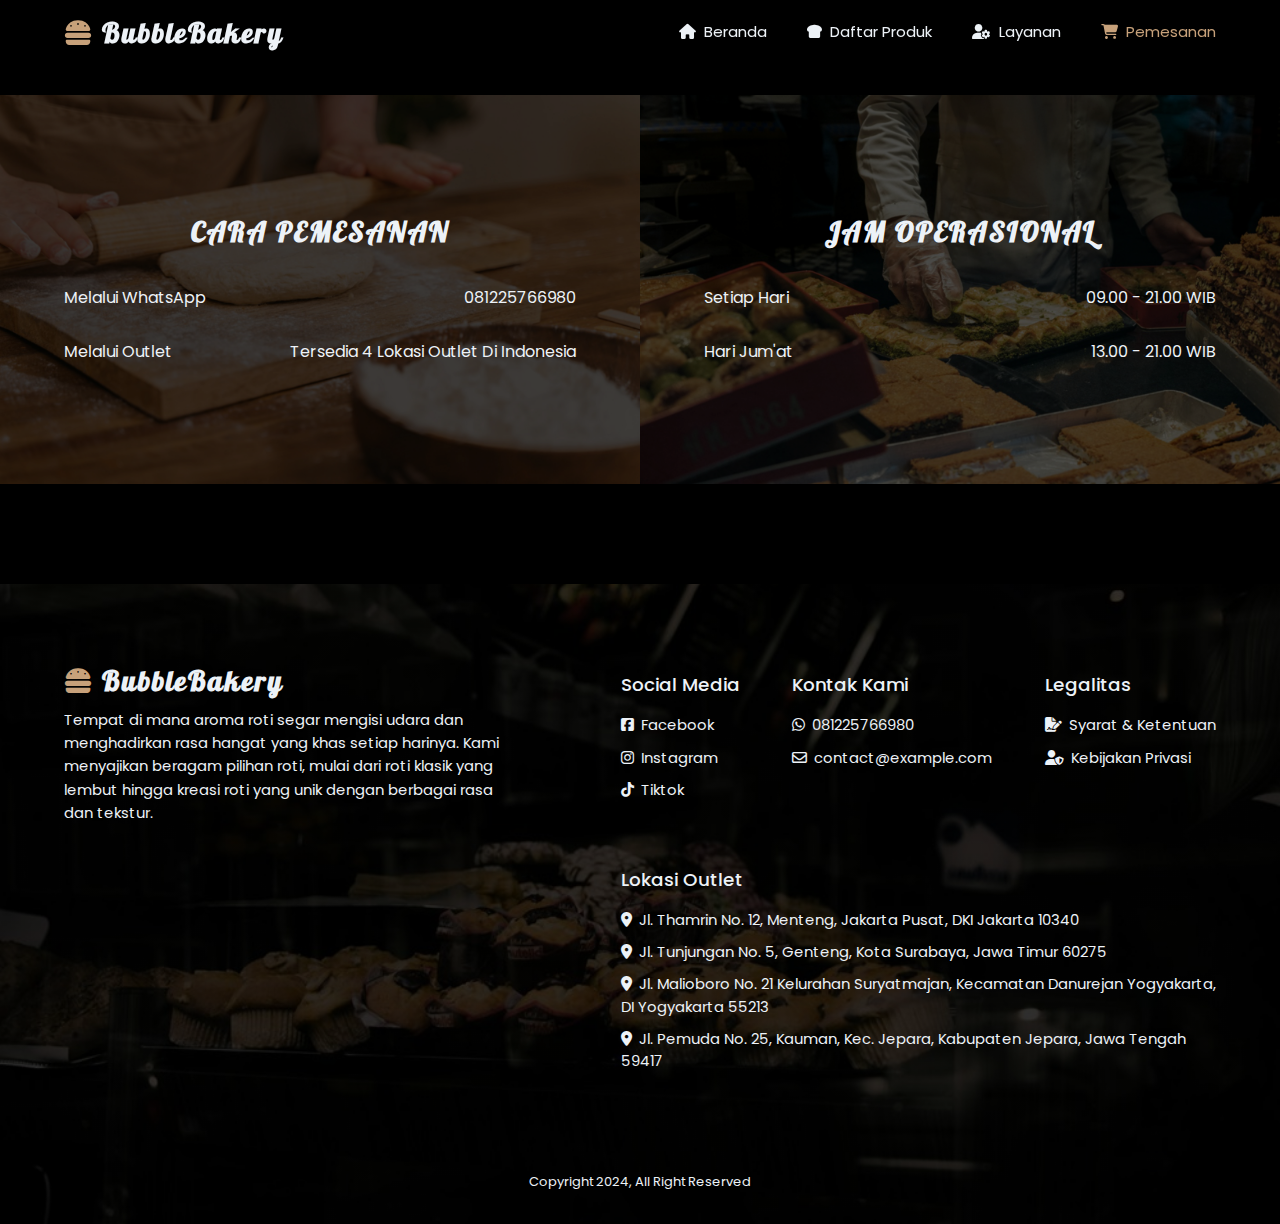
==== order.html @ 81ed465c "Initialize BubbleBakery" ====
<!--  copyright@2024 
      muhammad rokhibul ilmi 
      01/11/2024
  -->
<!DOCTYPE html>
<html lang="id">
  <head>
    <meta charset="UTF-8" />
    <meta http-equiv="X-UA-Compatible" content="IE=edge" />
    <meta
      name="viewport"
      content="width=device-width, initial-scale=1, maximum-scale=1, user-scalable=no"
    />
    <link
      rel="shortcut icon"
      href="assets/images/logo/logo.svg"
      type="image/x-icon"
    />
    <title>Pemesanan - BubbleBakery</title>
    <link
      href="https://cdn.jsdelivr.net/npm/bootstrap@5.3.3/dist/css/bootstrap.min.css"
      rel="stylesheet"
    />
    <link
      rel="stylesheet"
      href="https://cdnjs.cloudflare.com/ajax/libs/font-awesome/6.6.0/css/all.min.css"
    />
    <link rel="preconnect" href="https://fonts.googleapis.com" />
    <link rel="preconnect" href="https://fonts.gstatic.com" crossorigin />
    <link
      href="https://fonts.googleapis.com/css2?family=Lora:ital,wght@0,400..700;1,400..700&display=swap"
      rel="stylesheet"
    />
    <link rel="stylesheet" href="assets/css/main.css" />
  </head>
  <body>
    <header>
      <div class="header-content">
        <div class="logo">
          <h3 onclick="window.location.href='index.html'">
            <i class="fa-solid fa-burger fa-bounce" style="color: #c7a17a"></i
            >&nbsp;BubbleBakery
          </h3>
        </div>
        <nav class="navigation">
          <h3
            class="pb-2 brand d-none"
            onclick="window.location.href='index.html'"
          >
            <i class="fa-solid fa-burger fa-bounce" style="color: #c7a17a"></i
            >&nbsp;BubbleBakery
          </h3>
          <li>
            <a href="index.html"
              ><i class="fa-solid fa-house"></i>&ensp;Beranda</a
            >
          </li>
          <li>
            <a href="products.html"
              ><i class="fa-solid fa-bread-slice"></i>&ensp;Daftar Produk</a
            >
          </li>
          <li>
            <a href="services.html"
              ><i class="fa-solid fa-user-gear"></i>&ensp;Layanan</a
            >
          </li>
          <li>
            <a href="order.html" class="active"
              ><i class="fa-solid fa-cart-shopping"></i>&ensp;Pemesanan</a
            >
          </li>
        </nav>
        <div class="bars">
          <img
            src="assets/images/others/menu.png"
            alt="hamburger-menu"
            class="bar"
          />
        </div>
      </div>
    </header>

    <div class="bg-about" style="margin-top: 30px" id="services">
      <div class="about-flex">
        <div class="about1">
          <div>
            <img
              src="assets/images/others/left-footer-image.jpg"
              alt="footer-image-2"
            />
          </div>
          <div class="about1-txt">
            <h3 style="letter-spacing: 2px">Cara Pemesanan</h3>
            <div class="txt-inside">
              <section>Melalui WhatsApp</section>
              <section>081225766980</section>
            </div>
            <div class="txt-inside">
              <section>Melalui Outlet</section>
              <section class="text-end">
                Tersedia 4 lokasi outlet di Indonesia
              </section>
            </div>
          </div>
        </div>
        <div class="about1">
          <div>
            <img
              src="assets/images/others/right-footer-image.jpg"
              alt="footer-image-2"
            />
          </div>
          <div class="about1-txt">
            <h3 style="letter-spacing: 2px">Jam Operasional</h3>
            <div class="txt-inside">
              <section>Setiap Hari</section>
              <section>09.00 - 21.00 WIB</section>
            </div>
            <div class="txt-inside">
              <section>Hari Jum'at</section>
              <section>13.00 - 21.00 WIB</section>
            </div>
          </div>
        </div>
      </div>
    </div>

    <div class="footer pb-3" id="about">
      <div class="footer-flex">
        <div class="footer-brand">
          <div>
            <h3
              style="
                font-family: 'Pushster', cursive;
                font-weight: 700;
                letter-spacing: 2px;
              "
            >
              <i class="fa-solid fa-burger" style="color: #c7a17a"></i
              >&nbsp;BubbleBakery
            </h3>
          </div>
          <section style="line-height: 1.45rem; margin-top: 10px">
            Tempat di mana aroma roti segar mengisi udara dan menghadirkan rasa
            hangat yang khas setiap harinya. Kami menyajikan beragam pilihan
            roti, mulai dari roti klasik yang lembut hingga kreasi roti yang
            unik dengan berbagai rasa dan tekstur.
          </section>
        </div>

        <div class="flex-space-between" style="flex-wrap: wrap">
          <div class="social-media">
            <section>
              <h3>Social Media</h3>
              <span
                ><a href="https://facebook.com"
                  ><i class="fab fa-facebook-square"></i>&ensp;Facebook</a
                ></span
              >
              <span
                ><a href="https://instagram.com"
                  ><i class="fab fa-instagram"></i>&ensp;Instagram</a
                ></span
              >
              <span
                ><a href="https://tiktok.com"
                  ><i class="fab fa-tiktok"></i>&ensp;Tiktok</a
                ></span
              >
            </section>
          </div>

          <div class="contact">
            <section>
              <h3>Kontak Kami</h3>
              <span
                ><a href="https://wa.me/6281225766980"
                  ><i class="fab fa-whatsapp"></i>&ensp;081225766980</a
                ></span
              >
              <span>
                <a href="mailto:contact@example.com"
                  ><i class="fa-regular fa-envelope"></i
                  >&ensp;contact@example.com</a
                ></span
              >
            </section>
          </div>

          <div class="legalitas">
            <section>
              <h3>Legalitas</h3>
              <span
                ><a href="terms-and-conditions.html"
                  ><i class="fa-solid fa-file-signature"></i>&ensp;Syarat &
                  Ketentuan</a
                ></span
              >
              <span
                ><a href="privacy-policy.html"
                  ><i class="fa-solid fa-user-shield"></i>&ensp;Kebijakan
                  Privasi</a
                ></span
              >
            </section>
          </div>

          <div class="outlet">
            <section>
              <h3>Lokasi Outlet</h3>
              <span
                ><i class="fas fa-map-marker-alt"></i>&ensp;Jl. Thamrin No. 12,
                Menteng, Jakarta Pusat, DKI Jakarta 10340</span
              >
              <span
                ><i class="fas fa-map-marker-alt"></i>&ensp;Jl. Tunjungan No. 5,
                Genteng, Kota Surabaya, Jawa Timur 60275</span
              >
              <span
                ><i class="fas fa-map-marker-alt"></i>&ensp;Jl. Malioboro No. 21
                Kelurahan Suryatmajan, Kecamatan Danurejan Yogyakarta, DI
                Yogyakarta 55213</span
              >
              <span
                ><i class="fas fa-map-marker-alt"></i>&ensp;Jl. Pemuda No. 25,
                Kauman, Kec. Jepara, Kabupaten Jepara, Jawa Tengah 59417</span
              >
            </section>
          </div>
        </div>
      </div>
      <div
        class="text-center copyright"
        style="color: #edf2f7; margin-top: 4rem"
      >
        <p style="font-size: small">Copyright 2024, All Right Reserved</p>
      </div>
    </div>
    <script src="https://cdn.jsdelivr.net/npm/jquery@3.5.1/dist/jquery.slim.min.js"></script>
    <script src="https://cdn.jsdelivr.net/npm/bootstrap@5.3.3/dist/js/bootstrap.bundle.min.js"></script>
    <script src="assets/js/main.js"></script>
  </body>
</html>
---- assets/css/main.css ----
@import url("https://fonts.googleapis.com/css2?family=Fenix&family=Poppins:wght@100;200;300;400;500&display=swap");
@import url("https://fonts.googleapis.com/css2?family=Fenix&family=Poppins:wght@100;200;300;400;500&family=Pushster&display=swap");
/* 
font-family: 'Fenix', serif;
font-family: 'Poppins', sans-serif; 
font-family: 'Pushster', cursive;
*/
:root {
  --main-color: #c7a17a;
}
* {
  padding: 0;
  margin: 0;
  list-style: none;
  box-sizing: border-box;
  font-family: "Poppins", sans-serif;
}

::-webkit-scrollbar {
  width: 8px;
  cursor: pointer;
}

::-webkit-scrollbar-track {
  background: #f1f1f1;
}

::-webkit-scrollbar-thumb {
  background: var(--main-color) !important;
  border-radius: 8px;
}

/* Hover effect untuk thumb */
::-webkit-scrollbar-thumb:hover {
  background: silver; /* Warna latar belakang thumb saat dihover */
}
html {
  scroll-behavior: smooth;
}
body {
  background: #000;
}
.info {
  background: #000;
  color: #fff;
  display: flex;
  justify-content: space-between;
  align-items: center;
  padding: 15px 50px;
  font-size: 14px;
  border-bottom: 1px solid #333;
}

.btn-custom {
  background-color: var(--main-color);
  color: #edf2f7;
  border-radius: 9999px;
  margin-top: 0.75rem;
}

.btn-custom:hover {
  color: #edf2f7;
  background-color: #c57729;
}

.info .info-left {
  display: flex;
}
.info-left section:first-child {
  margin-right: 20px;
}
.info-right {
  display: flex;
  align-items: center;
}
.info-right .social {
  margin-right: 20px;
}
.info-right .social a {
  margin: 0px 5px;
  color: #fff;
  text-decoration: none;
  text-transform: capitalize;
  transition: 0.4s ease-in-out;
}
.info-right .social a:hover {
  color: var(--main-color);
}
.info-right .info-link a {
  display: inline-block;
  color: #fff;
  text-transform: capitalize;
  background: var(--main-color);
  border: 1px solid var(--main-color);
  transition: 0.4s ease-in-out;
  padding: 7px 12px;
  border-radius: 5px;
}

.info-link a:hover {
  border-color: #333;
  background: transparent;
  text-decoration: none;
}

header {
  position: sticky;
  top: 0;
  left: 0;
  background: rgba(0, 0, 0, 0.5);
  backdrop-filter: blur(10px);
  z-index: 111;
  padding: 8px 0;
}

header .header-content {
  width: 90%;
  display: flex;
  justify-content: space-between;
  align-items: center;
  margin: 0 auto;
}

.header-content h3 {
  font-family: "Pushster", cursive;
  font-weight: 700;
  letter-spacing: 2px;
  color: #edf2f7;
  cursor: pointer;
  margin-top: 7.5px;
  margin-bottom: 7.5px;
}

header .logo img {
  width: 75px;
}
header nav {
  display: flex;
  align-items: center;
}
header nav a {
  text-decoration: none;
  text-transform: capitalize;
  font-size: 15px;
  color: #edf2f7;
  transition: 0.4s ease-in-out;
  margin-left: 2.5rem;
  position: relative;
}
/* header nav a::before {
  content: "";
  position: absolute;
  top: 8px;
  left: -8px;
  background: var(--main-color);
  width: 5px;
  height: 5px;
  border-radius: 50%;
  transform: scale(0);
  transition: 0.4s ease-in-out;
} */

header nav a:hover::before {
  transform: scale(1);
}
header nav a:hover {
  color: var(--main-color);
  text-decoration: none;
}

header nav a.active {
  color: var(--main-color);
}

.shop-links li.active {
  color: var(--main-color);
}

.bars {
  display: none;
}
.bars img {
  width: 1rem;
}
@media (max-width: 768px) {
  .info {
    display: none;
  }
  .bars {
    display: block;
  }
  .navigation .brand {
    display: block !important;
  }

  header .navigation {
    position: absolute;
    top: 0px;
    left: -100%;
    display: flex;
    padding-top: 1rem;
    padding-left: 1.5rem;
    justify-content: start;
    align-items: start;
    transition: 0.4s ease-in-out;
    flex-direction: column;
    height: 100vh;
    width: 65%;
    background: #000;
  }

  header .navigation li {
    margin: 10px 0px;
    top: 0;
  }

  header nav a {
    margin-left: 0px;
  }

  .home-content h1 {
    font-size: 3rem;
  }
}

.home-section {
  background-image: linear-gradient(
      90deg,
      rgba(0, 0, 0, 1) 25%,
      rgba(0, 0, 0, 0.5861695019804797) 47%
    ),
    linear-gradient(180deg, rgba(0, 0, 0, 0) 96%, rgba(0, 0, 0, 1) 100%),
    url(../images/others/hero-image-2.jpg);
  background-position: center;
  background-repeat: no-repeat;
  background-size: cover;
  width: 100%;
  min-height: calc(100vh - 100px);
  display: flex;
  align-items: center;
  position: relative;
  overflow: hidden;
}

.home-content {
  width: 90%;
  margin: 0 auto;
  color: #edf2f7;
}

.home-content h1 {
  font-size: 3.5rem;
  font-family: "Lora", serif;
  font-optical-sizing: auto;
  font-weight: 600;
  font-style: normal;
}
.home-content p {
  font-size: 14px;
  color: #f9f9f9;
}
.home-content .home-links {
  display: flex;
  margin-top: 30px;
}
.home-links a {
  text-decoration: none;
  text-transform: capitalize;
  color: #edf2f7;
  background: var(--main-color);
  border-radius: 9999px;
  padding: 11px 20px;
  display: inline-block;
}
.home-links .first {
  margin-right: 20px;
}
.home-links .second a {
  background: transparent;
  border-color: #333;
}

.home-links a:hover {
  background: #c57729;
  color: #edf2f7;
}

.home-links .second a:hover {
  background: var(--main-color);
  color: #edf2f7;
}

@media (max-width: 576px) {
  .home-content h1 {
    font-size: 2rem;
  }
  .home-content p {
    font-size: 13px;
  }
  .home-content h1 br {
    display: none;
  }
}

@media (max-width: 350px) {
  .home-content .home-links {
    flex-direction: column;
    grid-row-gap: 15px;
  }
}

.bg-service {
  width: 90%;
  margin: 100px auto;
  display: flex;
  justify-content: space-between;
  align-items: center;
  grid-row-gap: 20px;
  flex-wrap: wrap;
}
.bg-service .service-one {
  width: 32%;
  position: relative;
  overflow: hidden;
}
.service-one img {
  width: 100%;
  transition: 1s ease-in-out;
}
.service-one .overlay {
  position: absolute;
  top: 0;
  left: 0;
  background: rgba(0, 0, 0, 0.4);
  width: 100%;
  height: 100%;
}
.service-one .over-txt {
  position: absolute;
  bottom: 30px;
  text-align: center;
  width: 100%;
  color: #edf2f7;
}
.service-one .over-txt p {
  margin: 0;
  color: var(--main-color);
  text-transform: capitalize;
}
.service-one .over-txt h4 {
  text-transform: capitalize;
}
.service-one:hover img {
  transform: scale(1.1);
}
@media (max-width: 991px) {
  .bg-service .service-one {
    width: 49%;
  }
}
@media (max-width: 576px) {
  .bg-service .service-one {
    width: 100%;
  }
}

.bg-shop {
  width: 90%;
  margin: 100px auto;
}
.bg-shop .shop-links {
  display: flex;
  justify-content: space-between;
  margin-bottom: 40px;
  align-items: center;
  color: #edf2f7;
}
.shop-links h2,
.faq .faq-title,
.bg-gallery h2,
.privasi .privasi-title {
  text-transform: capitalize;
  font-family: "Pushster", cursive;
}
.shop-links .links {
  display: flex;
  align-items: center;
}
.shop-links .links li {
  margin-left: 20px;
  text-transform: uppercase;
  cursor: pointer;
  transition: 0.4s ease-in-out;
}
.shop-links .links li:hover {
  color: var(--main-color);
}
.bg-shop .shop-flex {
  display: flex;
  justify-content: space-between;
  align-items: center;
  flex-wrap: wrap;
  grid-row-gap: 60px;
}
.shop-flex .shop1 {
  width: 24%;
  color: #edf2f7;
}
.shop1 .shop-image {
  position: relative;
  overflow: hidden;
  background: #212529;
  padding: 50px 20px;
  margin-bottom: 20px;
  border-radius: 1rem;
}
.shop-image img {
  width: 100%;
  transition: 0.6s ease-in-out;
}
.shop-image:hover img {
  transform: scale(1.1);
}
.shop-image .price {
  position: absolute;
  top: 15px;
  right: 15px;
  border: 1px solid var(--main-color);
  padding: 6px 15px;
  border-radius: 20px;
  font-size: 11px;
  font-weight: bold;
}
.shop-image .social {
  position: absolute;
  bottom: -100px;
  left: 50%;
  transform: translateX(-50%);
}
.shop-image .social a {
  text-decoration: none;
  color: #edf2f7;
  font-size: 10px;
  border: 1px solid #edf2f7;
  padding: 5px 7px;
  transition: 0.4s ease-in-out;
}
.shop-image .social a:hover {
  border-color: var(--main-color);
  color: var(--main-color);
}
.shop-image:hover .social {
  animation: animate1 0.6s ease-in-out forwards;
}
.shop-image .social {
  animation: animate2 0.6s ease-in-out;
}
@keyframes animate1 {
  0% {
    opacity: 0;
    bottom: -100px;
  }
  100% {
    opacity: 1;
    bottom: 30px;
  }
}

@keyframes animate2 {
  0% {
    opacity: 1;
    bottom: 30px;
  }
  100% {
    opacity: 0;
    bottom: -100px;
  }
}

.shop1 h2 {
  text-transform: capitalize;
  font-size: 1.2rem;
}
.shop1 .gold {
  color: gold;
}
.shop1 .stars {
  margin-bottom: 10px;
}
.shop1 .stars i {
  margin: 0px -2px;
  font-size: 12px;
}
.shop1 article {
  font-size: 16px;
  font-weight: bold;
  margin-right: 5px;
  display: inline-block;
}
.shop1 span {
  color: #555;
  text-decoration: line-through;
}

.bg-gallery h2 {
  color: #edf2f7;
  margin-bottom: 4rem;
  text-align: center;
}

@media (max-width: 991px) {
  .shop-flex .shop1 {
    width: 49%;
  }
}
@media (max-width: 576px) {
  .shop-flex .shop1 {
    width: 100%;
  }
  .bg-shop .shop-links {
    flex-direction: column;
    justify-content: center;
  }

  .menu-flex .menu1 h4 {
    font-size: 0.875rem;
  }
  .menu-flex .menu1 img {
    width: 75px;
  }
}

.bg-menu {
  background-image: url(../images/others/menu-image.jpg);
  background-position: center;
  background-repeat: no-repeat;
  background-size: cover;
  width: 100%;
  height: auto;
  padding: 50px 0px;
  margin: 100px 0px;
}
.menu-title {
  margin-bottom: 30px;
  text-align: center;
  color: #edf2f7;
}
.menu-title section {
  text-transform: uppercase;
  font-size: 15px;
  color: var(--main-color);
}
.menu-title h2 {
  margin-top: 4px;
  font-family: "Pushster", cursive;
  text-transform: uppercase;
}
.menu-title hr {
  margin: 15px auto;
  width: 150px;
  background: var(--main-color);
}
.menu-flex {
  width: 90%;
  margin: 0px auto;
  display: flex;
  align-items: center;
  justify-content: space-between;
  flex-wrap: wrap;
}
.menu-flex .menu1 {
  width: 49%;
  display: flex;
  text-wrap: wrap;
  justify-content: space-between;
  align-items: center;
  color: #edf2f7;
  margin-bottom: 20px;
}
.menu1 img {
  width: 100px;
  margin-right: 10px;
}
.menu1 h4 {
  text-transform: capitalize;
  letter-spacing: -1px;
  white-space: nowrap;
}
.menu1 .line {
  margin-top: 10px;
  border-top: 1px dotted var(--main-color);
  width: 52%;
}

.menu-link {
  text-align: center;
  margin: 30px 0;
}
.menu-link a {
  text-decoration: none;
  display: inline-block;
  text-transform: capitalize;
  color: #edf2f7;
  background: var(--main-color);
  padding: 10px 18px;
  transition: 0.4s ease-in-out;
  border: 1px solid var(--main-color);
}
.menu-link a:hover {
  background: transparent;
}
@media (max-width: 991px) {
  .menu-flex .menu1 {
    width: 100%;
  }
}

.bg-gallery {
  margin: 100px 0;
}
.bg-gallery .gallery-flex {
  display: flex;
}
.gallery-flex .image-one {
  width: 40%;
}
.gallery-flex img {
  width: 100%;
  cursor: pointer;
}
.inside-gallery {
  display: flex;
  width: 40%;
}
.inside-gallery .left {
  display: flex;
  flex-direction: column;
}

.inside-gallery .right {
  display: flex;
  flex-direction: column;
}

.last-image {
  width: 20%;
}

.bg-gallery .event {
  position: relative;
}
.bg-gallery .overlay {
  position: absolute;
  background: rgba(0, 0, 0, 0.4);
  top: 0;
  left: 0;
  width: 100%;
  height: 100%;
  opacity: 0;
  transition: 0.4s ease-in-out;
}
.bg-gallery .event:hover .overlay {
  opacity: 1;
}

@media (max-width: 768px) {
  .bg-gallery .gallery-flex {
    flex-wrap: wrap;
  }
  .gallery-flex .image-one {
    width: 50%;
  }
  .inside-gallery {
    width: 50%;
  }
  .bg-gallery .last-image {
    display: none;
  }
}

@media (max-width: 576px) {
  .gallery-flex .image-one {
    width: 100%;
  }
  .inside-gallery {
    width: 100%;
  }
}

.bg-about {
  margin: 100px 0;
  width: 100%;
}
.bg-about .about-flex {
  display: flex;
}
.about-flex .about1 {
  width: 50%;
  position: relative;
}
.about-flex .about1 img {
  width: 100%;
}
.about1 .image-logo {
  position: absolute;
  top: 50%;
  left: 50%;
  transform: translate(-50%, -50%);
}

.about1-txt {
  position: absolute;
  top: 0;
  left: 0;
  width: 100%;
  height: 100%;
  background: rgba(0, 0, 0, 0.4);
  display: flex;
  justify-content: center;
  align-items: center;
  flex-direction: column;
  color: #edf2f7;
}
.about1-txt h3 {
  font-weight: 700;
  text-transform: uppercase;
  font-family: "Pushster", cursive;
  width: 100%;
  text-align: center;
}
.about1-txt .txt-inside {
  width: 80%;
  display: flex;
  justify-content: space-between;
  margin-top: 30px;
}
.txt-inside section {
  text-transform: capitalize;
  font-size: 1rem;
}
@media (max-width: 768px) {
  .about-flex {
    flex-wrap: wrap;
  }
  .about-flex .about1 {
    width: 100%;
  }

  .about1-txt .txt-inside {
    width: 90%;
  }
}

.faq .accordion {
  margin-bottom: 100px;
}

.faq .accordion .accordion-item {
  border: none !important;
}

.faq .accordion .accordion-button:not(.collapsed) {
  color: #edf2f7 !important;
  background-color: #c57729 !important;
}

.faq .accordion .accordion-button {
  background-color: var(--main-color) !important;
}

.faq .faq-title,
.privasi .privasi-title {
  text-align: center;
  color: #edf2f7;
  margin-bottom: 2rem;
}

.footer {
  background-image: linear-gradient(rgba(0, 0, 0, 0.4), rgba(0, 0, 0, 0.4)),
    url(../images/others/footer-image.jpg);
  background-position: center;
  background-repeat: no-repeat;
  background-size: cover;
  width: 100%;
  height: auto;
  padding: 80px 0px;
}

.footer .footer-flex {
  color: #edf2f7;
  width: 90%;
  margin: 0 auto;
  justify-content: space-between;
  gap: 6rem;
}

.footer .footer-brand img {
  margin-bottom: 20px;
}

.flex-space-between {
  justify-content: space-between;
  margin-top: 10px;
}

.social-media,
.outlet,
.contact,
.legalitas {
  margin-top: 2.5rem;
}

.footer section {
  color: #edf2f7;
  font-size: 0.925rem;
  margin-bottom: 20px;
}

.footer section h3 {
  font-size: 1.15rem;
}

.footer .social-media section,
.footer .contact section,
.footer .outlet section,
.footer .legalitas section {
  display: flex;
  flex-direction: column;
  gap: 10px;
}

.footer span a {
  text-decoration: none;
  color: #edf2f7;
  transition: 0.4s ease-in-out;
}

.footer span a:hover {
  color: var(--main-color);
}

@media (max-width: 1200px) {
  .footer {
    padding: 50px 0px;
  }
}
@media (min-width: 1200px) {
  .footer-flex,
  .flex-space-between {
    display: flex;
  }

  .footer-flex .footer-brand {
    max-width: 40%;
  }

  .social-media,
  .outlet,
  .contact,
  .legalitas {
    margin-top: 0px;
  }

  .copyright {
    margin-top: 5rem !important;
  }

  /* .outlet {
    max-width: 33.3333%;
  } */

  .outlet {
    margin-top: 3rem;
  }
}

/* 991 */
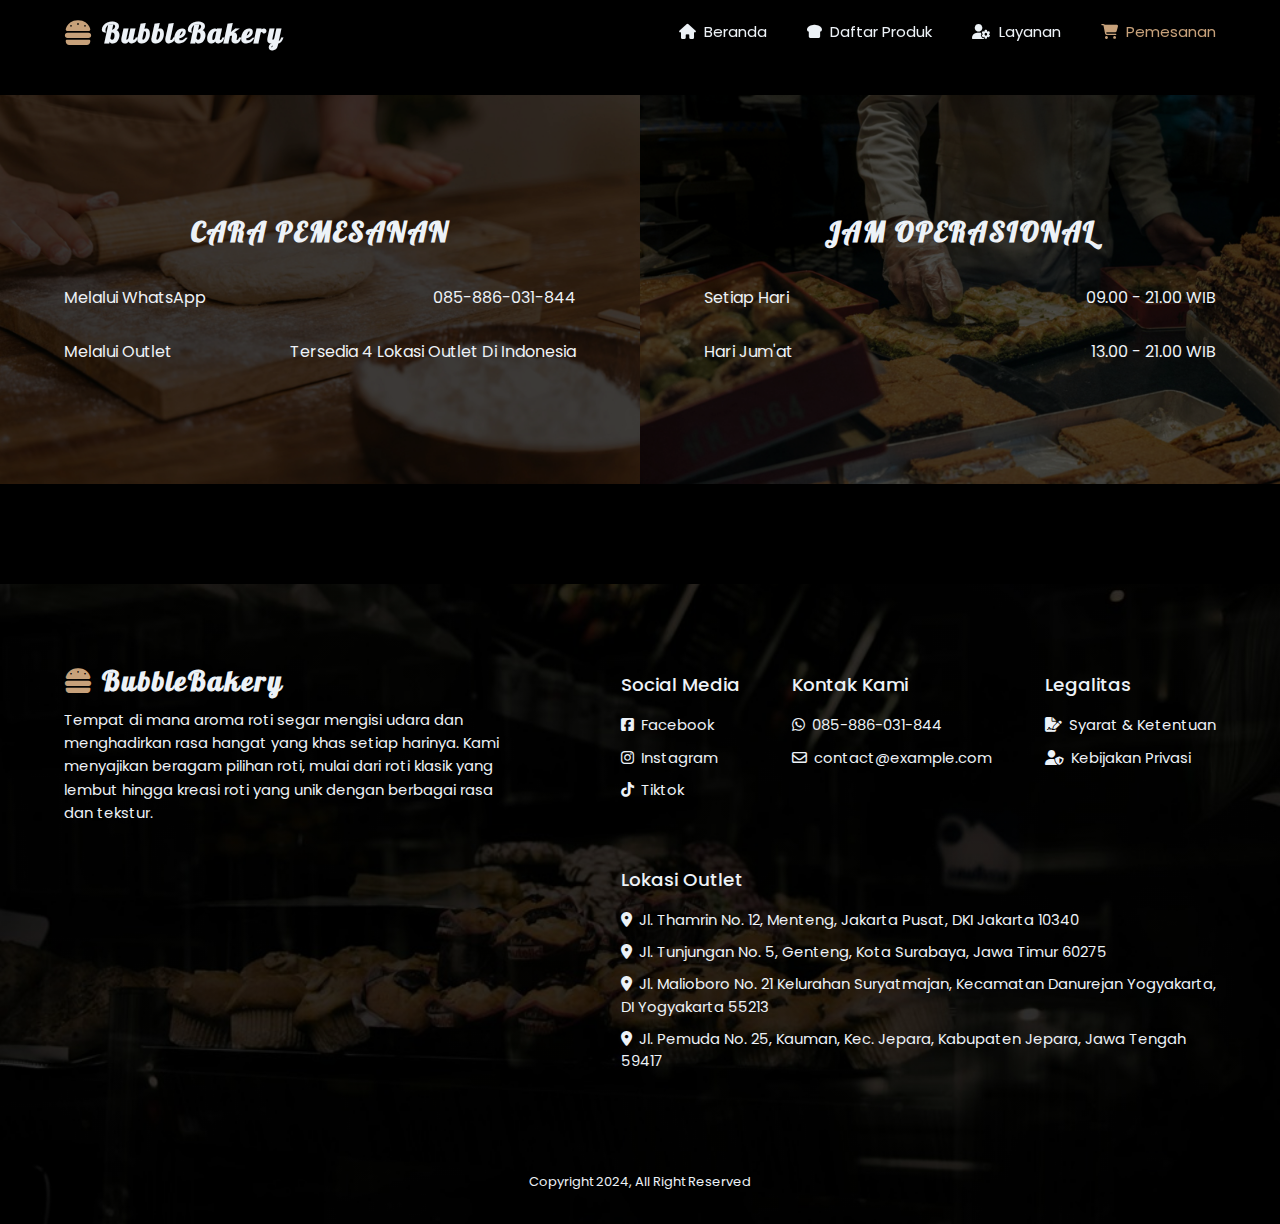
==== commit f47e88d0: "Update order.html" ====
--- a/order.html
+++ b/order.html
@@ -94,7 +94,7 @@
             <h3 style="letter-spacing: 2px">Cara Pemesanan</h3>
             <div class="txt-inside">
               <section>Melalui WhatsApp</section>
-              <section>081225766980</section>
+              <section>085-886-031-844</section>
             </div>
             <div class="txt-inside">
               <section>Melalui Outlet</section>
@@ -175,8 +175,8 @@
             <section>
               <h3>Kontak Kami</h3>
               <span
-                ><a href="https://wa.me/6281225766980"
-                  ><i class="fab fa-whatsapp"></i>&ensp;081225766980</a
+                ><a href="https://wa.me/6285886031844"
+                  ><i class="fab fa-whatsapp"></i>&ensp;085-886-031-844</a
                 ></span
               >
               <span>
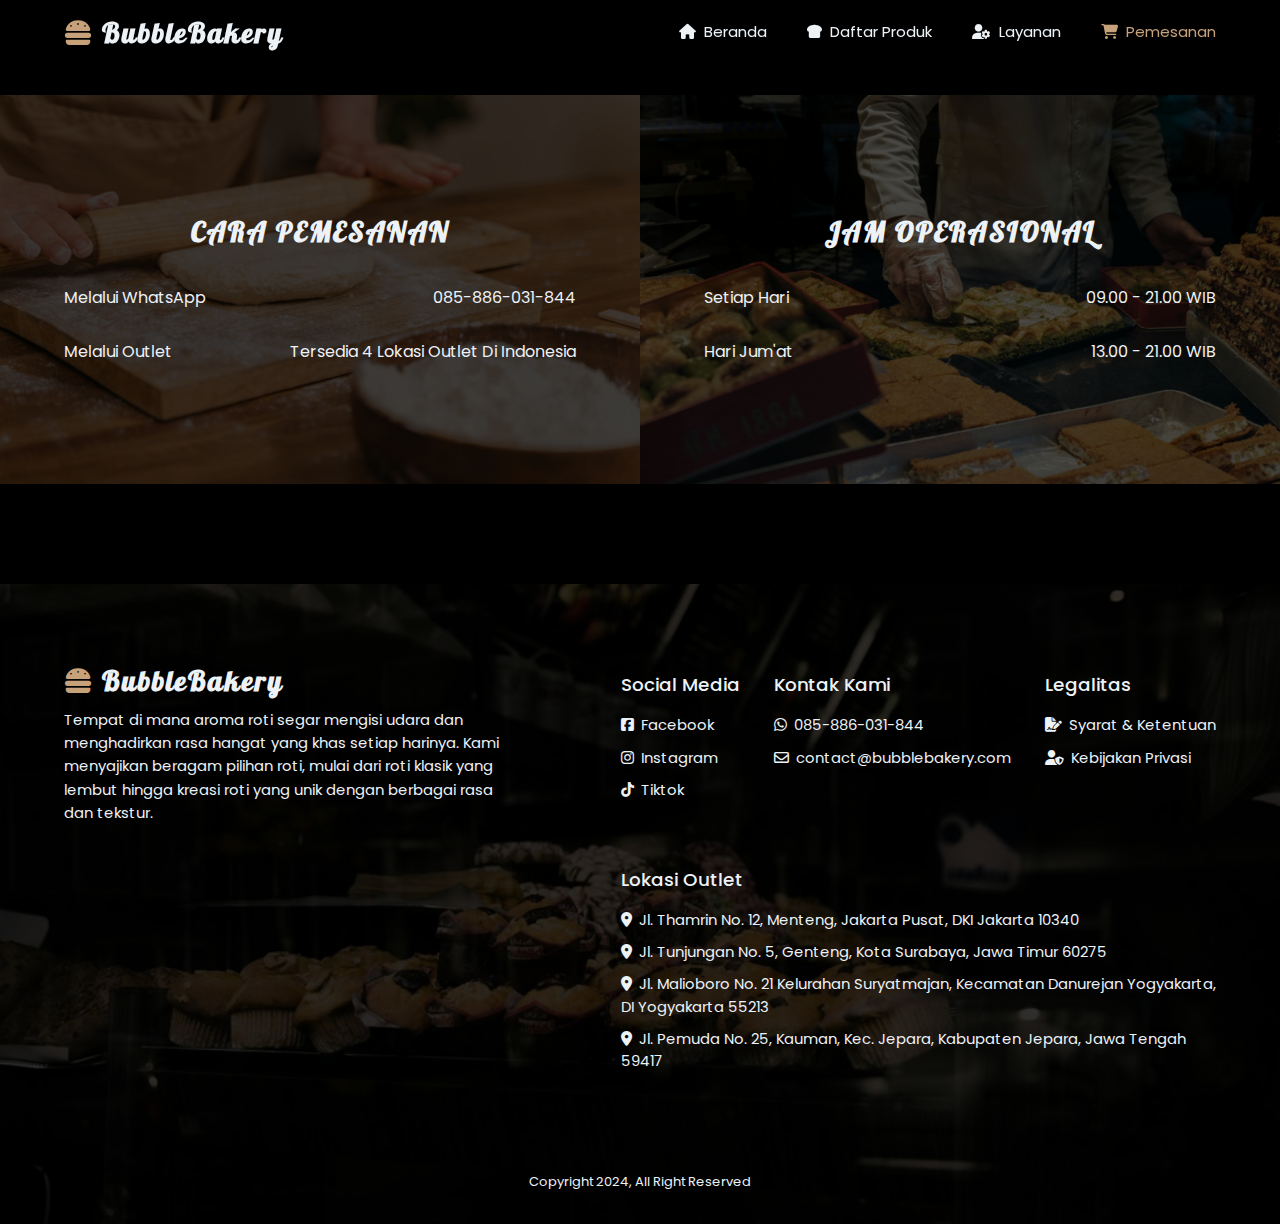
==== commit da0dd426: "Update order.html" ====
--- a/order.html
+++ b/order.html
@@ -180,9 +180,9 @@
                 ></span
               >
               <span>
-                <a href="mailto:contact@example.com"
+                <a href="mailto:contact@bubblebakery.com"
                   ><i class="fa-regular fa-envelope"></i
-                  >&ensp;contact@example.com</a
+                  >&ensp;contact@bubblebakery.com</a
                 ></span
               >
             </section>
